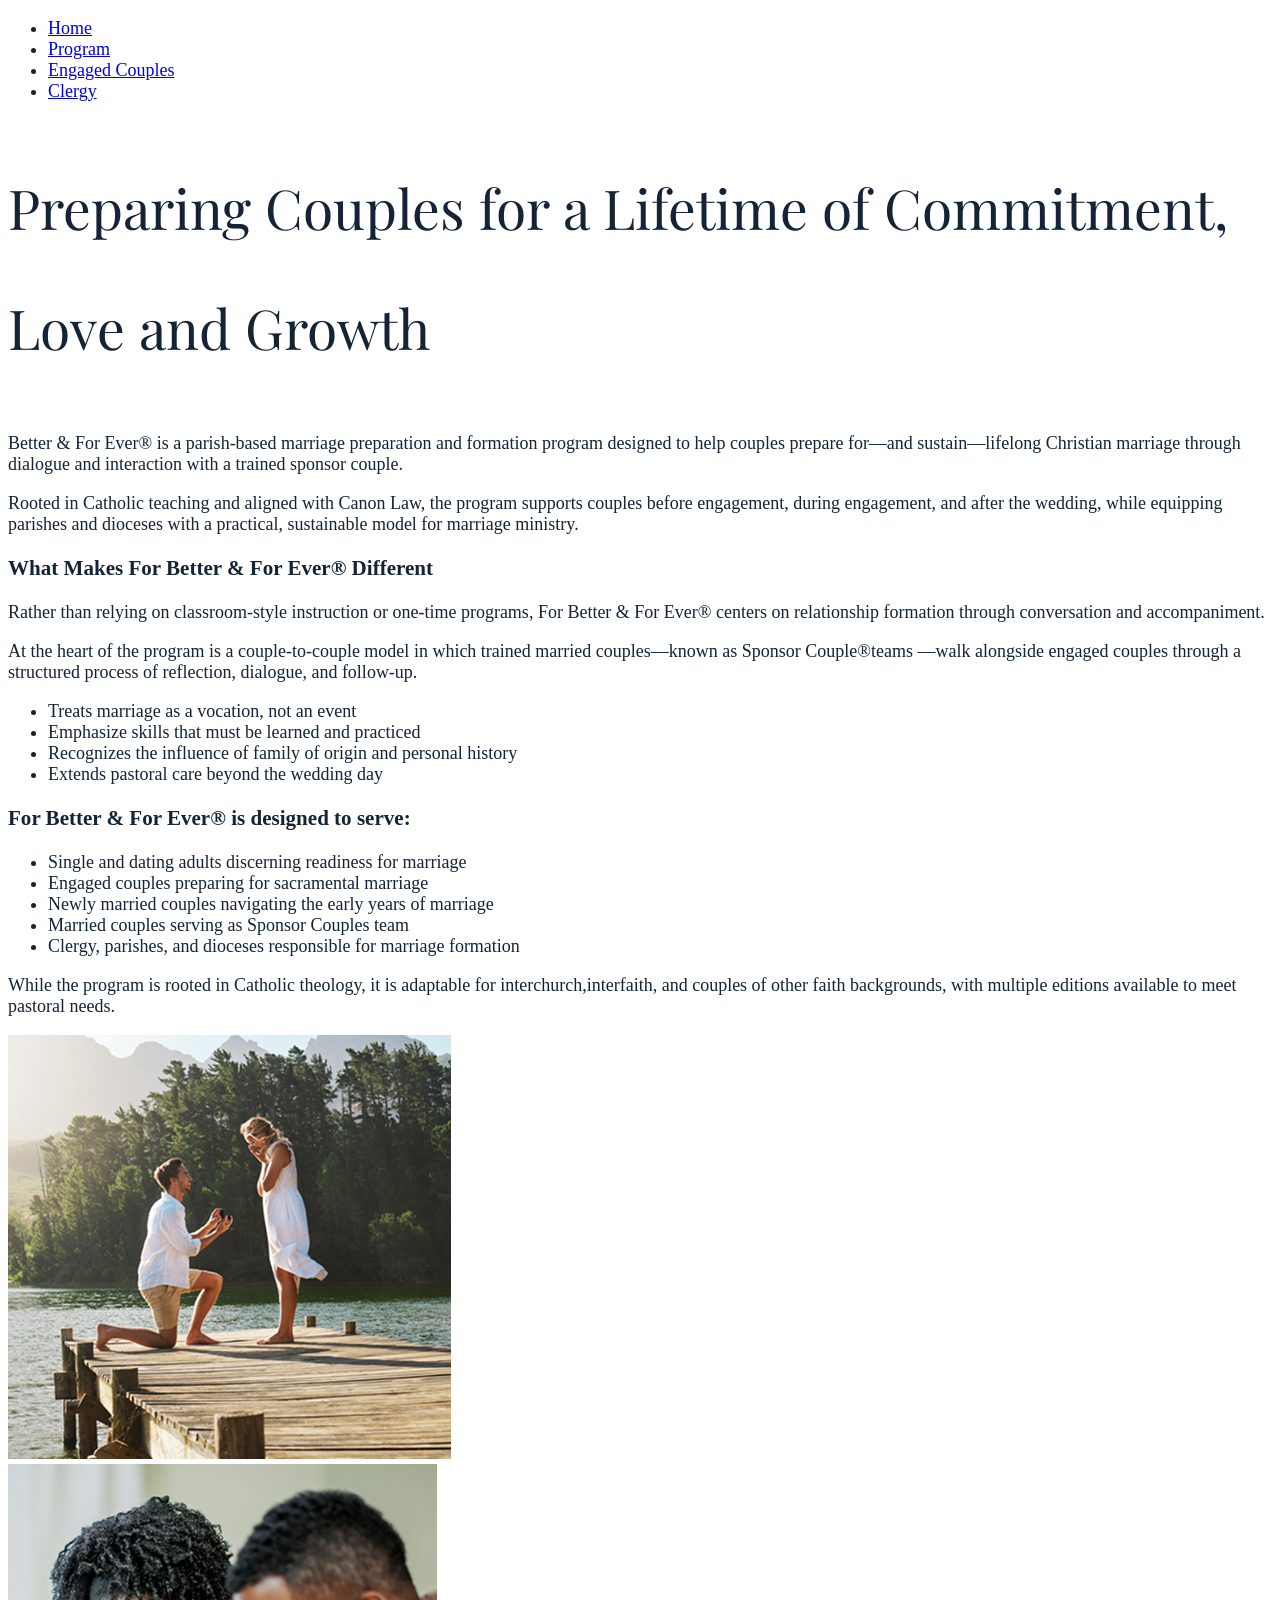
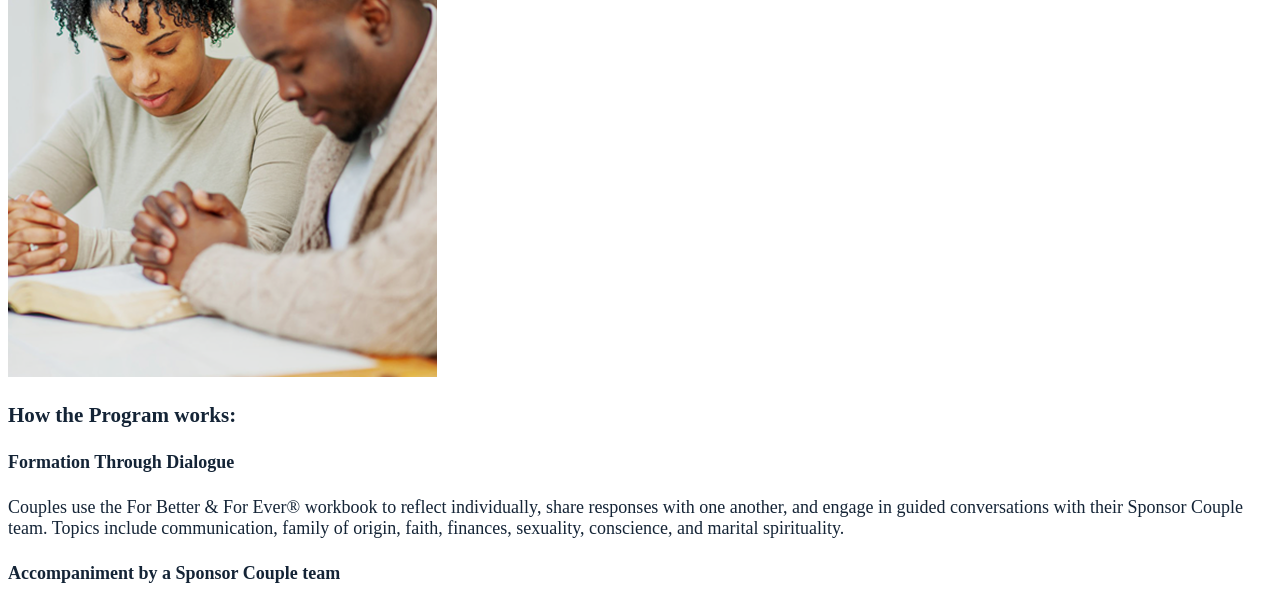
==== program.html @ 46586817 "first commit" ====
<!DOCTYPE html>
<html lang="en">
<head>
    <meta charset="UTF-8">
    <meta name="viewport" content="width=device-width, initial-scale=1.0">
    <link href="https://fonts.googleapis.com/css2?family=Dancing+Script:wght@400;700&family=Playfair+Display:wght@400;700&family=Poppins:wght@400;500;600;700&display=swap" rel="stylesheet">
    <title>Forbetterandforeverpractice</title>
    <link rel="stylesheet" href="styles.css">
</head>
<body>
    <header>
        <nav>
            <ul>
                <li><a href="#">Home</a></li>
                <li><a href="#">Program</a></li>
                <li><a href="#">Engaged Couples</a></li>
                <li><a href="#">Clergy</a></li>
            </ul>
        </nav>
    </header>

    <main>
        <section class="homepagehero">
        </section>

        <section class="heading">
            <div class="pageheading">
                <h2>Preparing Couples for a Lifetime of Commitment, Love and Growth</h2>
            </div>
            <div>
                <p><span class="accent_body"> Better & For Ever®</span> is a parish-based marriage preparation and formation program designed to help couples prepare for—and sustain—lifelong Christian marriage through dialogue and interaction with a trained sponsor couple.</p>
                <p>Rooted in Catholic teaching and aligned with Canon Law, the program supports couples <span class="accent_body">before engagement, during engagement, and after the wedding</span>, while equipping parishes and dioceses with a practical, sustainable model for marriage ministry.</p>
            </div>
        </section>

        <section class="card1_container">
            <div class="card1_image">
            </div>
            <div>
                <h3>What Makes For Better & For Ever® Different</h3>
                <p>Rather than relying on classroom-style instruction or one-time programs, For Better & For Ever® centers on <span class="accent_body">relationship formation</span> through conversation and accompaniment.</p>
                <p>At the heart of the program is a <span class="accent_body">couple-to-couple model</span>  in which trained married couples—known as <span class="accent_body_styled">Sponsor Couple®teams</span> —walk alongside engaged couples through a structured process of reflection, dialogue, and follow-up.</p>
                <ul>
                    <li>Treats marriage as a vocation, not an event</li>
                    <li>Emphasize skills that must be learned and practiced</li>
                    <li>Recognizes the influence of family of origin and personal history</li>
                    <li>Extends pastoral care beyond the wedding day</li>
                </ul>
            </div>
        </section>

        <section>
            <div>
                <h3>For Better & For Ever® is designed to serve:</h3>
                <ul>
                    <li><span class="accent_body">Single and dating adults</span> discerning readiness for marriage</li>
                    <li><span class="accent_body">Engaged couples</span> preparing for sacramental marriage</li>
                    <li><span class="accent_body">Newly married couples</span> navigating the early years of marriage</li>
                    <li><span class="accent_body">Married couples</span> serving as Sponsor Couples team</li>
                    <li><span class="accent_body">Clergy, parishes, and dioceses</span> responsible for marriage formation</li>
                </ul>
                <p>While the program is rooted in Catholic theology, it is adaptable for <span class="accent_body"> interchurch,interfaith, and couples of other faith backgrounds</span>, with multiple editions available to meet pastoral needs.</p>
            </div>
            <div>
                <img src="assets/programoverviewimg2.png" alt="For Better & For Ever®">
            </div>
        </section>

        <section>
            <div>
                <img src="assets/programoverviewimg3.png" alt="For Better & For Ever®">
            </div>
            <div>
                <h3>How the Program works:</h3>
                <h4>Formation Through Dialogue</h4>
                <p>Couples use the For Better & For Ever® workbook to reflect individually, share responses with one another, and engage in guided conversations with their Sponsor Couple team. Topics include communication, family of origin, faith, finances, sexuality, conscience, and marital spirituality.</p>
                <h4>Accompaniment by a Sponsor Couple team</h4>
            </div>
        </section>
    </main>

</body>
</html>
---- styles.css ----
:root {
  /* COLORS */
  --color-primary: #2c9fb5;
  --color-secondary: #EA6658;
  --color-font: #142436;
  --color-bg: #ffffff;
  --color-accent: #EBEFF1;

  /* FONT FAMILIES */
  --font-title: "Playfair Display", serif;
  --font-script: "Dancing Script", cursive;
  --font-text: "Poppins", sans-serif;

  /* FONT SIZES */
  --fs-900: 5rem;
  --fs-800: 4.0625rem;
  --fs-700: 3.4375rem;
  --fs-600: 3rem;
  --fs-500: 2.5rem;
  --fs-400: 2rem;
  --fs-300: 1.5rem;
  --fs-200: 1.25rem;
  --fs-100: 1.125rem;
  --fs-75: 1rem;
  --fs-50: 0.875rem;

  /* LINE HEIGHTS */
  --lh-tight: 2;
  --lh-snug: 2.18;
  --lh-normal: 4.06;
  --lh-large: 4.68
  --lh-relaxed: 6.25;

  /* FONT WEIGHTS */
  --fw-light: 300;
  --fw-regular: 400;
  --fw-medium: 500;
  --fw-semibold: 600;
  --fw-bold: 700;

  /* SPACING */
  --space-1: 0.25rem;
  --space-2: 0.5rem;
  --space-3: 0.75rem;
  --space-4: 1rem;
  --space-5: 1.5rem;
  --space-6: 2rem;
  --space-7: 3rem;
  --space-8: 4rem;

  /* RADIUS */
  --radius-corner: 1.875rem;

  /* LAYOUT */
  --container-max: 82.5rem;
  --container-md: 56.5rem;
  --container-padding: 1.5rem;

  --text-h1-font: var(--font-title);
  --text-h1-size: var(--fs-900);
  --text-h1-line-height: var(--lh-snug);
  --text-h1-weight: var(--fw-medium);

  --text-h2-font: var(--font-title);
  --text-h2-size: var(--fs-700);
  --text-h2-line-height: var(--lh-snug);
  --text-h2-weight: var(--fw-regular);

  --text-h2-script-font: var(--font-script);
  --text-h2-script-size: var(--fs-800);
  --text-h2-script-line-height: var(--lh-snug);
  --text-h2-script-weight: var(--fw-regular);

  --text-h3-font: var(--font-title);
  --text-h3-size: var(--fs-600);
  --text-h3-line-height: var(--lh-snug);
  --text-h3-weight: var(--fw-regular);

  --text-h4-font: var(--font-body);
  --text-h4-size: var(--fs-200);
  --text-h4-line-height: var(--lh-normal);
  --text-h4-weight: var(--fw-semibold);

  --text-body-font: var(--font-body);
  --text-body-size: var(--fs-100);
  --text-body-line-height: var(--lh-relaxed);
  --text-body-weight: var(--fw-regular);

  --text-small-font: var(--font-body);
  --text-small-size: var(--fs-50);
  --text-small-line-height: var(--lh-normal);
  --text-small-weight: var(--fw-regular);
}

body {
  font-family: var(--text-body-font);
  font-size: var(--text-body-size);
  line-height: var(--text-body-line-height);
  font-weight: var(--text-body-weight);
  color: var(--color-font);
  background-color: var(--color-bg);
}

h1 {
  font-family: var(--text-h1-font);
  font-size: var(--text-h1-size);
  line-height: var(--text-h1-line-height);
  font-weight: var(--text-h1-weight);
}

h2 {
  font-family: var(--text-h2-font);
  font-size: var(--text-h2-size);
  line-height: var(--text-h2-line-height);
  font-weight: var(--text-h2-weight);
}
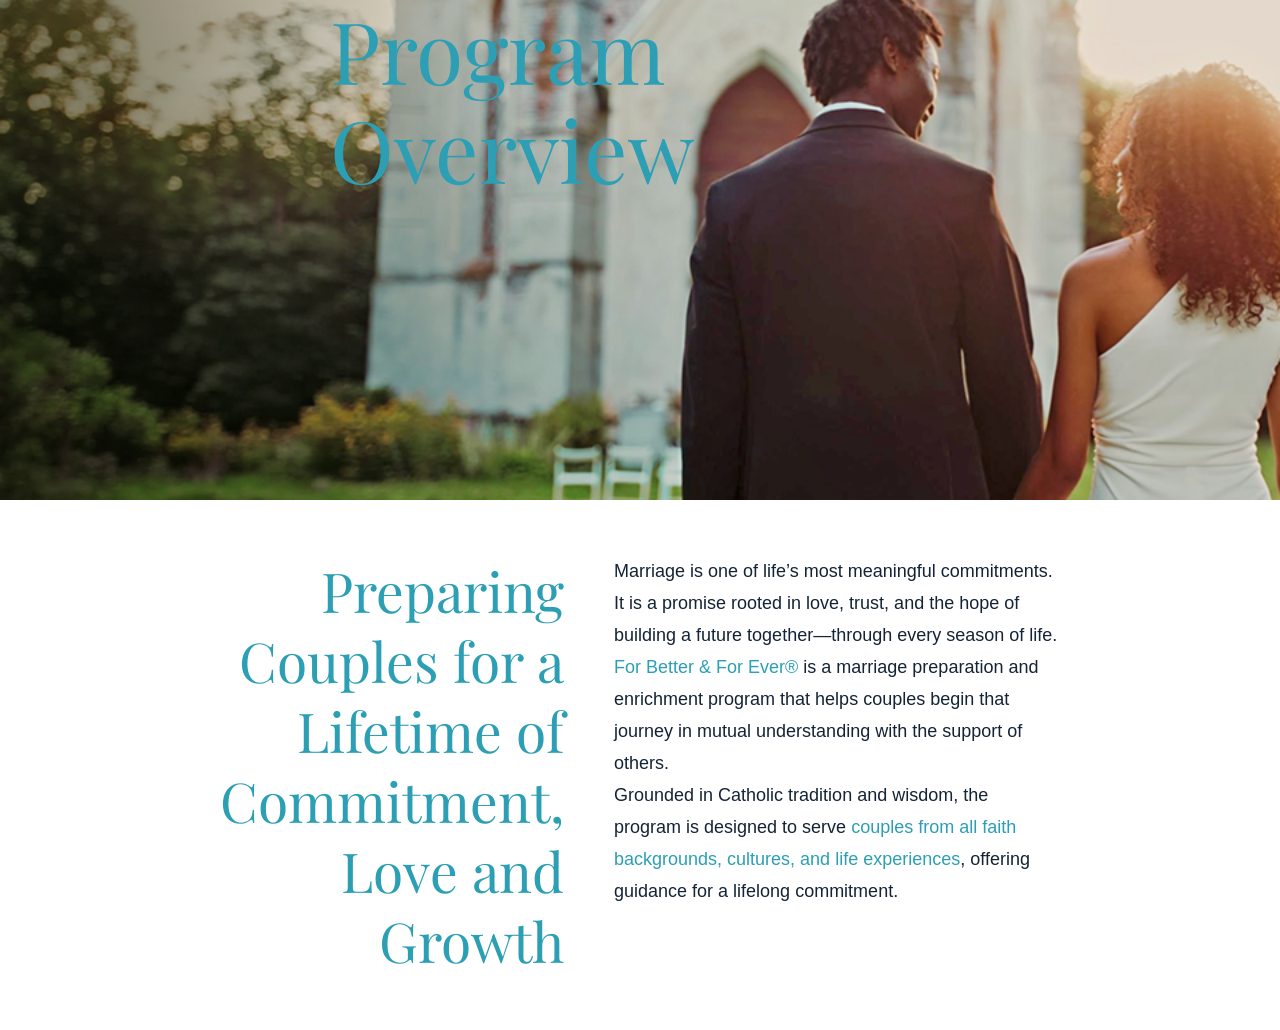
==== commit e7eee49b: "Setting up pages. Working on hero + header + section1" ====
--- a/program.html
+++ b/program.html
@@ -11,72 +11,39 @@
     <header>
         <nav>
             <ul>
-                <li><a href="#">Home</a></li>
-                <li><a href="#">Program</a></li>
-                <li><a href="#">Engaged Couples</a></li>
-                <li><a href="#">Clergy</a></li>
+                <li><a href="#">About Us</a></li>
+                <li><a href="#">Marriage Preparation</a></li>
+                <li><a href="#">Order Books</a></li>
+                <li><a href="#">Library</a></li>
+                <li><a href="#">FAQ</a></li>
+                <li><a href="#">Contact</a></li>
+                <li class="active"><a href="#">Donate</a></li>
             </ul>
         </nav>
     </header>
 
     <main>
-        <section class="homepagehero">
+        <section class="hero program-hero">
+            <section class="section-inner">
+                <h1 class="page-title">Program Overview</h1>
+            </section>
         </section>
 
-        <section class="heading">
-            <div class="pageheading">
-                <h2>Preparing Couples for a Lifetime of Commitment, Love and Growth</h2>
-            </div>
-            <div>
-                <p><span class="accent_body"> Better & For Ever®</span> is a parish-based marriage preparation and formation program designed to help couples prepare for—and sustain—lifelong Christian marriage through dialogue and interaction with a trained sponsor couple.</p>
-                <p>Rooted in Catholic teaching and aligned with Canon Law, the program supports couples <span class="accent_body">before engagement, during engagement, and after the wedding</span>, while equipping parishes and dioceses with a practical, sustainable model for marriage ministry.</p>
-            </div>
+        <section class="section-page-headers">
+            <section class="section-inner">
+                <div class="page-headers">
+                    <h2>Preparing Couples for a Lifetime of Commitment, Love and Growth</h2>
+                </div>
+                <div class="header-content">
+                    <p>Marriage is one of life’s most meaningful commitments. It is a promise rooted in love, trust, and the hope of building a future together—through every season of life.
+                        <span class="accent-body">For Better & For Ever®</span> is a marriage preparation and enrichment program that helps couples begin that journey in mutual understanding with the support of others.
+                    </p>
+                    <p>Grounded in Catholic tradition and wisdom, the program is designed to serve <span class="accent-body">couples from all faith backgrounds, cultures, and life experiences</span>, offering guidance for a lifelong commitment.</p>
+                </div>
+            </section>
         </section>
 
-        <section class="card1_container">
-            <div class="card1_image">
-            </div>
-            <div>
-                <h3>What Makes For Better & For Ever® Different</h3>
-                <p>Rather than relying on classroom-style instruction or one-time programs, For Better & For Ever® centers on <span class="accent_body">relationship formation</span> through conversation and accompaniment.</p>
-                <p>At the heart of the program is a <span class="accent_body">couple-to-couple model</span>  in which trained married couples—known as <span class="accent_body_styled">Sponsor Couple®teams</span> —walk alongside engaged couples through a structured process of reflection, dialogue, and follow-up.</p>
-                <ul>
-                    <li>Treats marriage as a vocation, not an event</li>
-                    <li>Emphasize skills that must be learned and practiced</li>
-                    <li>Recognizes the influence of family of origin and personal history</li>
-                    <li>Extends pastoral care beyond the wedding day</li>
-                </ul>
-            </div>
-        </section>
-
-        <section>
-            <div>
-                <h3>For Better & For Ever® is designed to serve:</h3>
-                <ul>
-                    <li><span class="accent_body">Single and dating adults</span> discerning readiness for marriage</li>
-                    <li><span class="accent_body">Engaged couples</span> preparing for sacramental marriage</li>
-                    <li><span class="accent_body">Newly married couples</span> navigating the early years of marriage</li>
-                    <li><span class="accent_body">Married couples</span> serving as Sponsor Couples team</li>
-                    <li><span class="accent_body">Clergy, parishes, and dioceses</span> responsible for marriage formation</li>
-                </ul>
-                <p>While the program is rooted in Catholic theology, it is adaptable for <span class="accent_body"> interchurch,interfaith, and couples of other faith backgrounds</span>, with multiple editions available to meet pastoral needs.</p>
-            </div>
-            <div>
-                <img src="assets/programoverviewimg2.png" alt="For Better & For Ever®">
-            </div>
-        </section>
-
-        <section>
-            <div>
-                <img src="assets/programoverviewimg3.png" alt="For Better & For Ever®">
-            </div>
-            <div>
-                <h3>How the Program works:</h3>
-                <h4>Formation Through Dialogue</h4>
-                <p>Couples use the For Better & For Ever® workbook to reflect individually, share responses with one another, and engage in guided conversations with their Sponsor Couple team. Topics include communication, family of origin, faith, finances, sexuality, conscience, and marital spirituality.</p>
-                <h4>Accompaniment by a Sponsor Couple team</h4>
-            </div>
-        </section>
+        
     </main>
 
 </body>
--- a/styles.css
+++ b/styles.css
@@ -10,107 +10,101 @@
   --font-title: "Playfair Display", serif;
   --font-script: "Dancing Script", cursive;
   --font-text: "Poppins", sans-serif;
-
-  /* FONT SIZES */
-  --fs-900: 5rem;
-  --fs-800: 4.0625rem;
-  --fs-700: 3.4375rem;
-  --fs-600: 3rem;
-  --fs-500: 2.5rem;
-  --fs-400: 2rem;
-  --fs-300: 1.5rem;
-  --fs-200: 1.25rem;
-  --fs-100: 1.125rem;
-  --fs-75: 1rem;
-  --fs-50: 0.875rem;
-
-  /* LINE HEIGHTS */
-  --lh-tight: 2;
-  --lh-snug: 2.18;
-  --lh-normal: 4.06;
-  --lh-large: 4.68
-  --lh-relaxed: 6.25;
-
-  /* FONT WEIGHTS */
-  --fw-light: 300;
-  --fw-regular: 400;
-  --fw-medium: 500;
-  --fw-semibold: 600;
-  --fw-bold: 700;
-
-  /* SPACING */
-  --space-1: 0.25rem;
-  --space-2: 0.5rem;
-  --space-3: 0.75rem;
-  --space-4: 1rem;
-  --space-5: 1.5rem;
-  --space-6: 2rem;
-  --space-7: 3rem;
-  --space-8: 4rem;
-
-  /* RADIUS */
-  --radius-corner: 1.875rem;
-
-  /* LAYOUT */
-  --container-max: 82.5rem;
-  --container-md: 56.5rem;
-  --container-padding: 1.5rem;
-
-  --text-h1-font: var(--font-title);
-  --text-h1-size: var(--fs-900);
-  --text-h1-line-height: var(--lh-snug);
-  --text-h1-weight: var(--fw-medium);
-
-  --text-h2-font: var(--font-title);
-  --text-h2-size: var(--fs-700);
-  --text-h2-line-height: var(--lh-snug);
-  --text-h2-weight: var(--fw-regular);
-
-  --text-h2-script-font: var(--font-script);
-  --text-h2-script-size: var(--fs-800);
-  --text-h2-script-line-height: var(--lh-snug);
-  --text-h2-script-weight: var(--fw-regular);
-
-  --text-h3-font: var(--font-title);
-  --text-h3-size: var(--fs-600);
-  --text-h3-line-height: var(--lh-snug);
-  --text-h3-weight: var(--fw-regular);
-
-  --text-h4-font: var(--font-body);
-  --text-h4-size: var(--fs-200);
-  --text-h4-line-height: var(--lh-normal);
-  --text-h4-weight: var(--fw-semibold);
-
-  --text-body-font: var(--font-body);
-  --text-body-size: var(--fs-100);
-  --text-body-line-height: var(--lh-relaxed);
-  --text-body-weight: var(--fw-regular);
-
-  --text-small-font: var(--font-body);
-  --text-small-size: var(--fs-50);
-  --text-small-line-height: var(--lh-normal);
-  --text-small-weight: var(--fw-regular);
 }
 
-body {
-  font-family: var(--text-body-font);
-  font-size: var(--text-body-size);
-  line-height: var(--text-body-line-height);
-  font-weight: var(--text-body-weight);
-  color: var(--color-font);
-  background-color: var(--color-bg);
+*{
+  margin: 0;
+  padding: 0;
+  box-sizing:border-box;
 }
 
-h1 {
-  font-family: var(--text-h1-font);
-  font-size: var(--text-h1-size);
-  line-height: var(--text-h1-line-height);
-  font-weight: var(--text-h1-weight);
+html{
+  scroll-behavior: smooth;
 }
 
-h2 {
-  font-family: var(--text-h2-font);
-  font-size: var(--text-h2-size);
-  line-height: var(--text-h2-line-height);
-  font-weight: var(--text-h2-weight);
-}+body{
+  max-width: 1920px;
+  font-family: var(--font-text);
+  color: var(--color-font);
+  line-height: 32px;
+  font-weight: 400;
+  font-size: 18px;
+}
+
+h1{
+  font-family: var(--font-title);
+  font-size: 86px;
+  line-height: 99px;
+  font-weight: 400;
+}
+
+h2{
+  font-family: var(--font-title);
+  font-size: 55px;
+  line-height: 70px;
+  font-weight: 400;
+  color: var(--color-primary);
+}
+
+.h2-script{
+  font-family: var(--font-script);
+  font-size: 75px;
+  line-height: 72px;
+  font-weight: 400;
+}
+
+.accent-body{
+  color: var(--color-primary);
+}
+
+  /* NAVBAR */
+header{
+  display: none;
+}
+
+  /* HERO */
+.hero{
+  width: 100%;
+  height: 500px;
+  background-size: cover;
+  background-position: center;
+}
+
+.program-hero{
+  background-image: url("assets/programoverviewhero.png");
+}
+
+.clergy-hero{
+  background-image: url("assets/forclergyhero.png");
+}
+
+.page-title{
+  color: var(--color-primary);
+}
+
+
+section{
+  padding: 0 165px;
+  margin: 0 auto;
+}
+
+.section-page-headers{
+  max-width: 1593px;
+  padding: 55px;
+}
+
+.section-inner{
+  display: flex;
+  flex-direction: row;
+  justify-content: center;
+  gap: 50px;
+  align-items: flex-start;
+}
+
+.page-headers{
+  text-align: right;
+}
+
+/* CARDS  */
+
+
